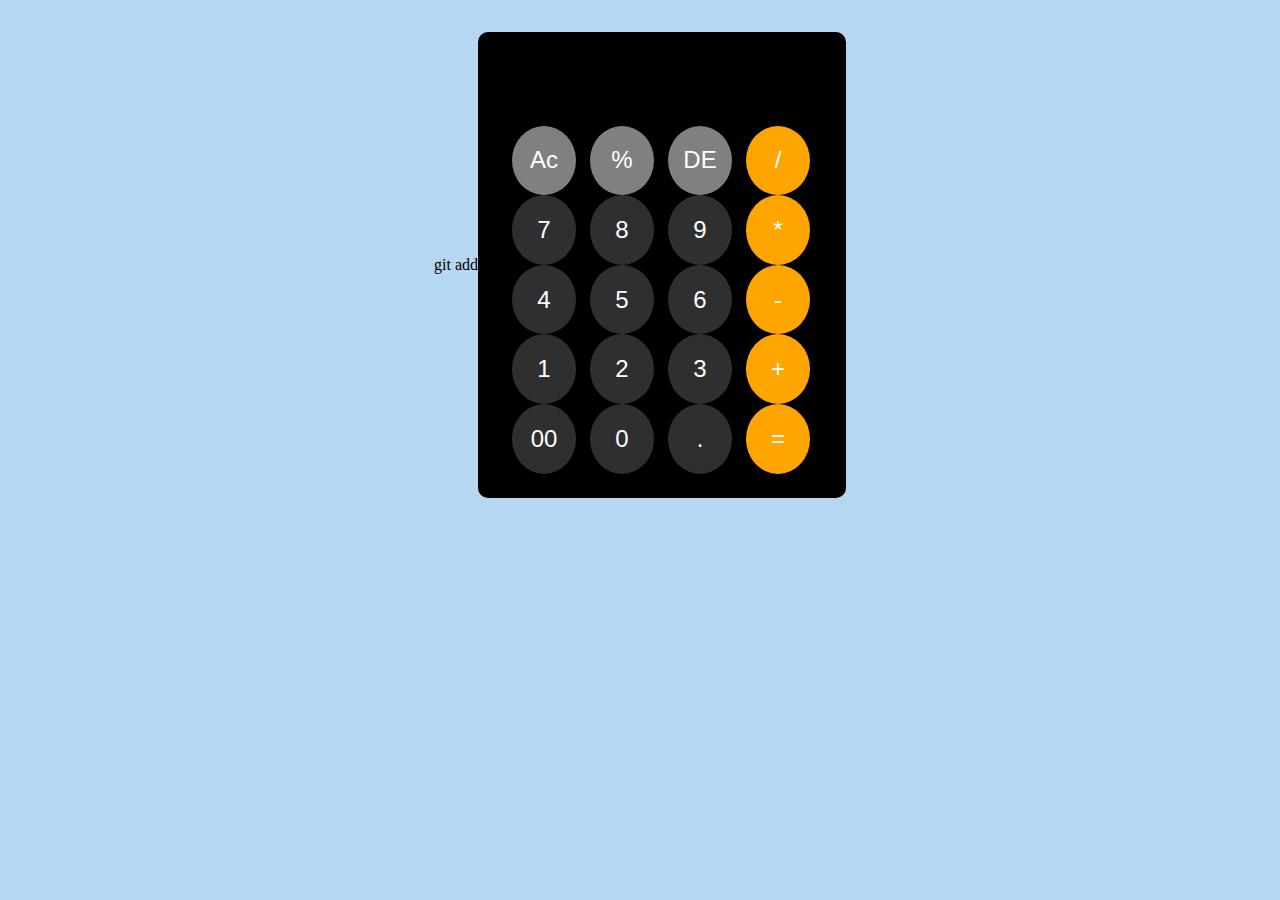
==== index.html @ 4d0993c1 "first commit" ====
<!DOCTYPE html>
git add <html lang="en">
<head>
    <meta charset="UTF-8">
    <meta name="viewport" content="width=device-width, initial-scale=1.0">
    <link rel="stylesheet" href="style.css">
    <title>Document</title>
</head>
<body>
    <!-- <h1>calculator</h1> -->
    <div id="calculator">
        <div id="cal">
      <div >
        <input type="text" id="display" style="width: 86%;
    border-radius: 10px; background-color: black; outline: none;">
     </div>

    <div>
        <input type="button" value="Ac"  id="first" onclick="clr()">
        <input type="button" value="%"   id="first" onclick="calcul('%')">
        <input type="button" value="DE"  id="first" onclick="DE()">
        <input type="button" value="/"   id="third" onclick="calcul('/')">
    </div>

    <div>
        <input type="button" value="7" id="sec" onclick="calcul(7)">
        <input type="button" value="8" id="sec" onclick="calcul(8)">
        <input type="button" value="9" id="sec" onclick="calcul(9)">
        <input type="button" value="*" id="third" onclick="calcul('*')">    
    </div>

    <div>
        <input type="button" value="4" id="sec" onclick="calcul(4)">
        <input type="button" value="5" id="sec" onclick="calcul(5)">
        <input type="button" value="6" id="sec" onclick="calcul(6)">
        <input type="button" value="-" id="third" onclick="calcul('-')">
    </div>

    <div>
        <input type="button" value="1" id="sec" onclick="calcul(1)">
        <input type="button" value="2" id="sec" onclick="calcul(2)">
        <input type="button" value="3" id="sec" onclick="calcul(3)">
        <input type="button" value="+" id="third" onclick="calcul('+')">
    </div>

    <div>
        <input type="button" value="00" id="sec" onclick="calcul('00')">
        <input type="button" value="0" id="sec" onclick="calcul(0)">
        <input type="button" value="." id="sec" onclick="calcul('.')">
        <input type="button" value="=" id="third" onclick="solve('=')">
    </div>
</div>
    </div>

   <script src="first.js"></script>
</body>
</html>
---- style.css ----
*{
    padding: 0;
    margin: 0;
}
body{
    display: flex;
    align-items: center;
    justify-content: center;
    margin-top: 2rem;
    background-color: rgb(182, 214, 242);
}

#calculator{
    width: 25%;
    background-color: black;
    padding: 1.5rem;
    border-radius: 10px;
    
}

#calculator input{
    width: 20%;
    font-size: 1.5rem;
    padding: 1.3rem 0.5rem;
    border: none;
    color: white;
    border-radius: 50%;
    margin-left: 10px;
  
}
#first{
    background-color: gray;
}

#sec{
    background-color: rgba(250, 250, 250, 0.19);
}
#third{
    background-color: orange;
}


@media screen and (max-width: 450px){
    #calculator{
        width: 75%;
    }

    #calculator input{
        width: 21%;
    }
}
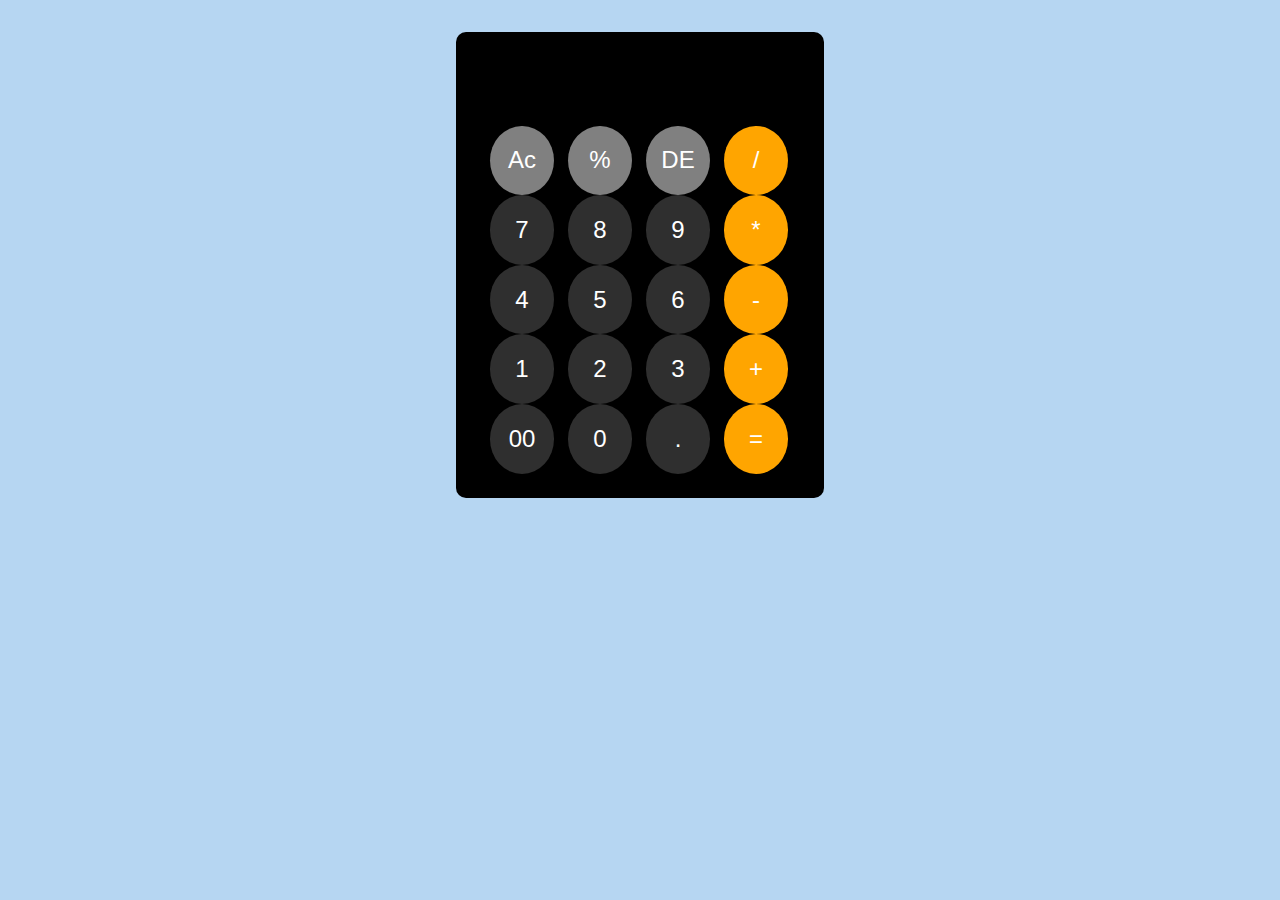
==== commit daf6ae65: "update" ====
--- a/index.html
+++ b/index.html
@@ -1,5 +1,6 @@
 <!DOCTYPE html>
-git add <html lang="en">
+
+<html lang="en">
 <head>
     <meta charset="UTF-8">
     <meta name="viewport" content="width=device-width, initial-scale=1.0">
